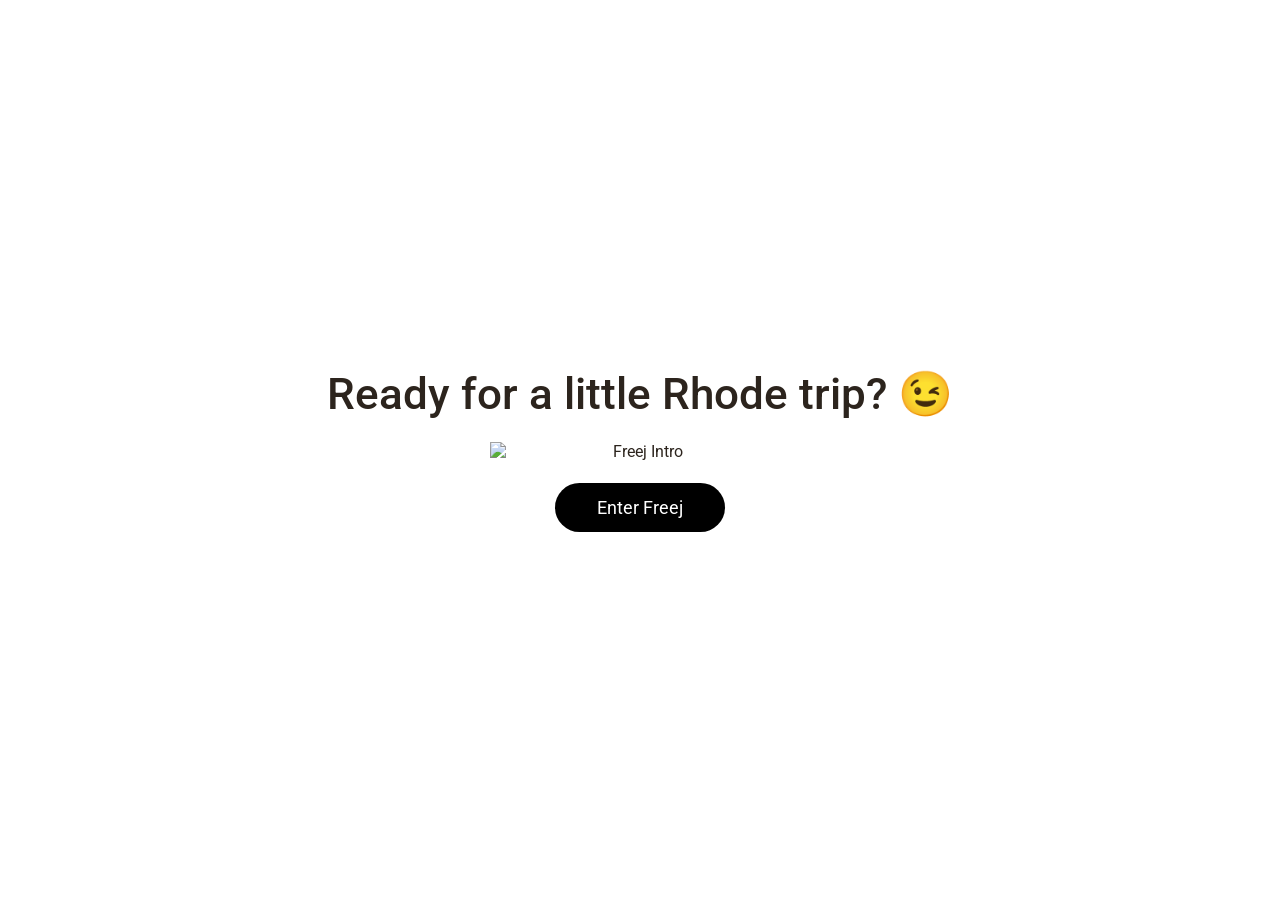
==== index.html @ 234ed82e "Add files via upload" ====
<!DOCTYPE html>
<html lang="en">
<head>
  <meta charset="UTF-8">
  <title>Freej Quiz</title>
  <link rel="stylesheet" href="style.css">
</head>
<body>

  <div class="intro-container">
    <h1 class="main-title">Ready for a little Rhode trip? 😉</h1>
    <img src="images/freejintro.png" alt="Freej Intro" class="intro-img">
    <a href="intro2.html" class="enter-btn">Enter Freej</a>
  </div>

</body>
</html>
---- style.css ----
@import url('https://fonts.googleapis.com/css2?family=Roboto:wght@300;400;500;700&display=swap');

* {
  box-sizing: border-box;
}

body {
  margin: 0;
  padding: 0;
  background: url("images/finalbg.jpg") no-repeat center center fixed;
  background-size: cover;
  font-family: 'Roboto', sans-serif;
  color: #2c241d;
}

/* INTRO */
.intro-container {
  min-height: 100vh;
  display: flex;
  flex-direction: column;
  justify-content: center;
  align-items: center;
  gap: 22px;
  text-align: center;
  padding: 20px;
}

.main-title {
  font-size: 44px;
  font-weight: 500;
  margin: 0;
}

.intro-img {
  width: 300px;
  max-width: 80vw;
  display: block;
}

.second-img {
  width: 150px;
  max-width: 60vw;
}

.enter-btn {
  display: inline-block;
  background: black;
  color: white;
  padding: 14px 42px;
  border-radius: 999px;
  text-decoration: none;
  font-size: 18px;
}

/* INTRO 2 */
.speech-box {
  background: #f4f1ea;
  border: 2px solid #5a524a;
  border-radius: 18px;
  padding: 22px 28px;
  max-width: 650px;
  width: 85%;
  text-align: center;
}

.speech-text {
  margin: 0;
  font-size: 17px;
  line-height: 1.7;
}

/* QUESTIONS */
.container {
  min-height: 100vh;
  text-align: center;
  padding: 110px 20px 40px;
}

.container h2 {
  font-size: 26px;
  font-weight: 500;
  margin: 0 0 30px;
}

.choice {
  display: block;
  width: 360px;
  max-width: 85vw;
  margin: 14px auto;
  padding: 16px 20px;
  border-radius: 999px;
  background: #2f343a;
  color: white;
  cursor: pointer;
  font-size: 15px;
  line-height: 1.5;
  text-align: center;
  transition: 0.2s;
}

.choice:hover {
  background: #3d434a;
}

.choice input {
  display: none;
}

.choice:has(input:checked) {
  background: #5a6068;
  transform: scale(0.96);
}

/* RESULT */
.overlay {
  background: rgba(0,0,0,0.35);
  min-height: 100vh;
  display: flex;
  justify-content: center;
  align-items: center;
}

.result-wrapper {
  text-align: center;
}

.result-top-line {
  color: white;
  font-size: 24px;
  margin: 0 0 18px;
}

.result-card {
  background: #ece1bb;
  padding: 30px;
  width: 620px;
  max-width: 90vw;
  border-radius: 22px;
  display: flex;
  flex-direction: column;
  align-items: center;
}

.result-main-img {
  width: 180px;
  height: auto;
  object-fit: contain;
  display: block;
  margin-bottom: 18px;
}

.result-inner-box {
  background: #f6f0e2;
  border: 1.5px solid #d8b595;
  border-radius: 14px;
  padding: 26px 34px;
  width: 500px;
  max-width: 100%;
  text-align: center;
}

.result-inner-box h1 {
  margin: 0 0 14px;
  font-size: 28px;
}

.result-inner-box p {
  margin: 0;
  line-height: 1.7;
  white-space: pre-line;
}

.restart-btn {
  margin-top: 22px;
  padding: 16px 48px;   /* bigger */
  font-size: 18px;      /* bigger text */
  background: black;
  color: white;
  border-radius: 999px;
  border: none;
  cursor: pointer;
  font-family: 'Roboto', sans-serif;
}
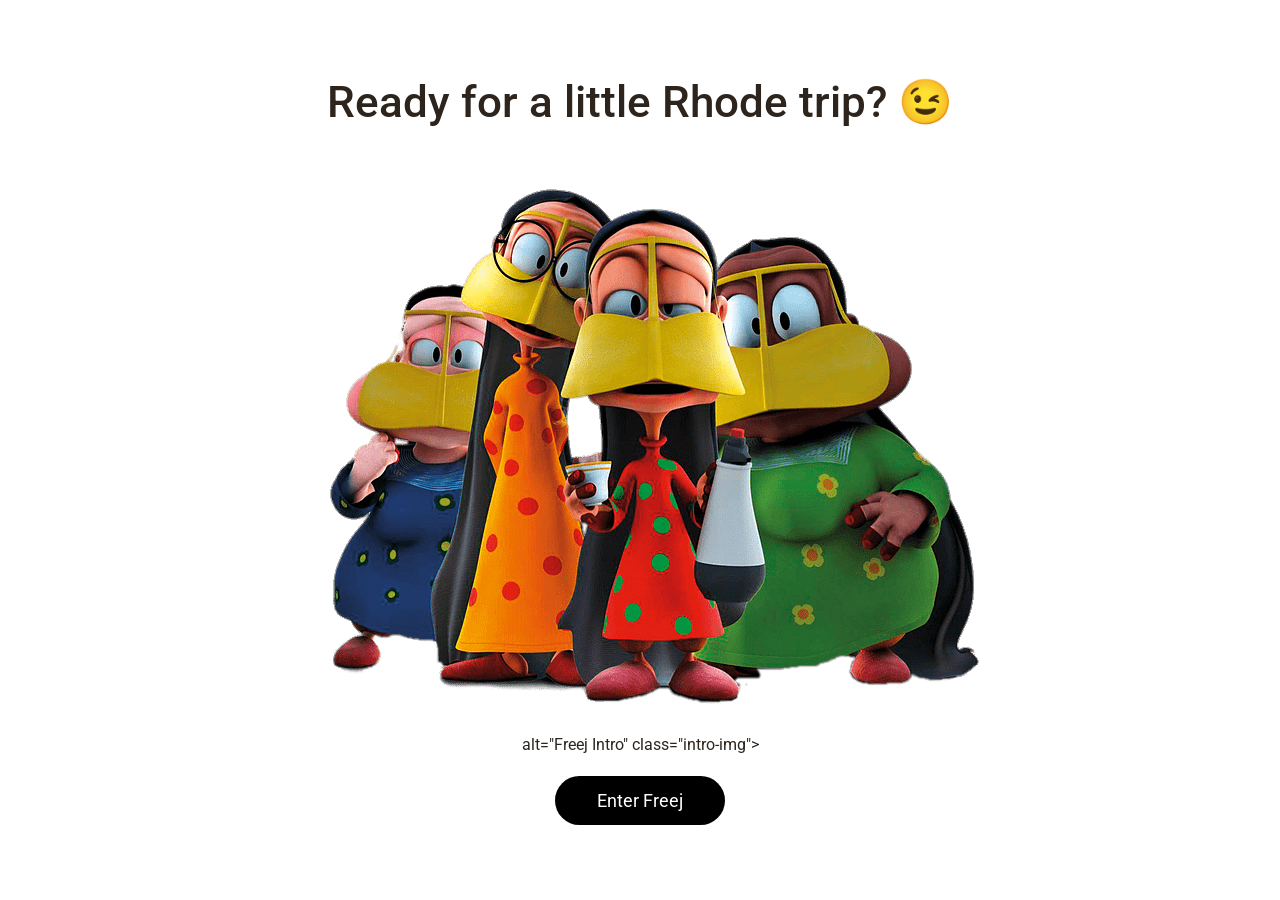
==== commit a130e085: "index.html" ====
--- a/index.html
+++ b/index.html
@@ -9,9 +9,9 @@
 
   <div class="intro-container">
     <h1 class="main-title">Ready for a little Rhode trip? 😉</h1>
-    <img src="images/freejintro.png" alt="Freej Intro" class="intro-img">
+    <img src="freejintro.png"> alt="Freej Intro" class="intro-img">
     <a href="intro2.html" class="enter-btn">Enter Freej</a>
   </div>
 
 </body>
-</html>+</html>
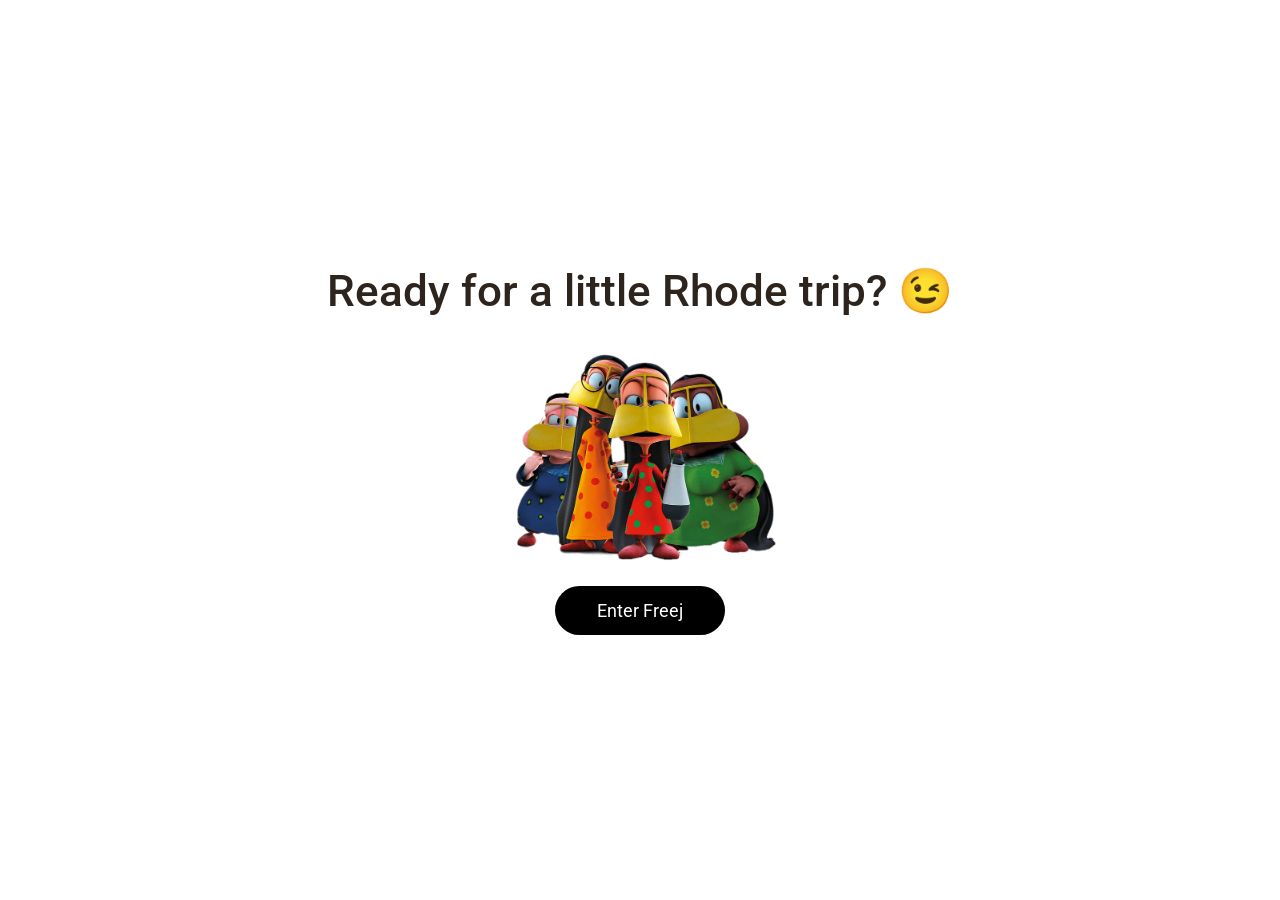
==== commit 7ac000e1: "index.html" ====
--- a/index.html
+++ b/index.html
@@ -9,7 +9,7 @@
 
   <div class="intro-container">
     <h1 class="main-title">Ready for a little Rhode trip? 😉</h1>
-    <img src="freejintro.png"> alt="Freej Intro" class="intro-img">
+    <img src="freejintro.png" alt="Freej Intro" class="intro-img">
     <a href="intro2.html" class="enter-btn">Enter Freej</a>
   </div>
 
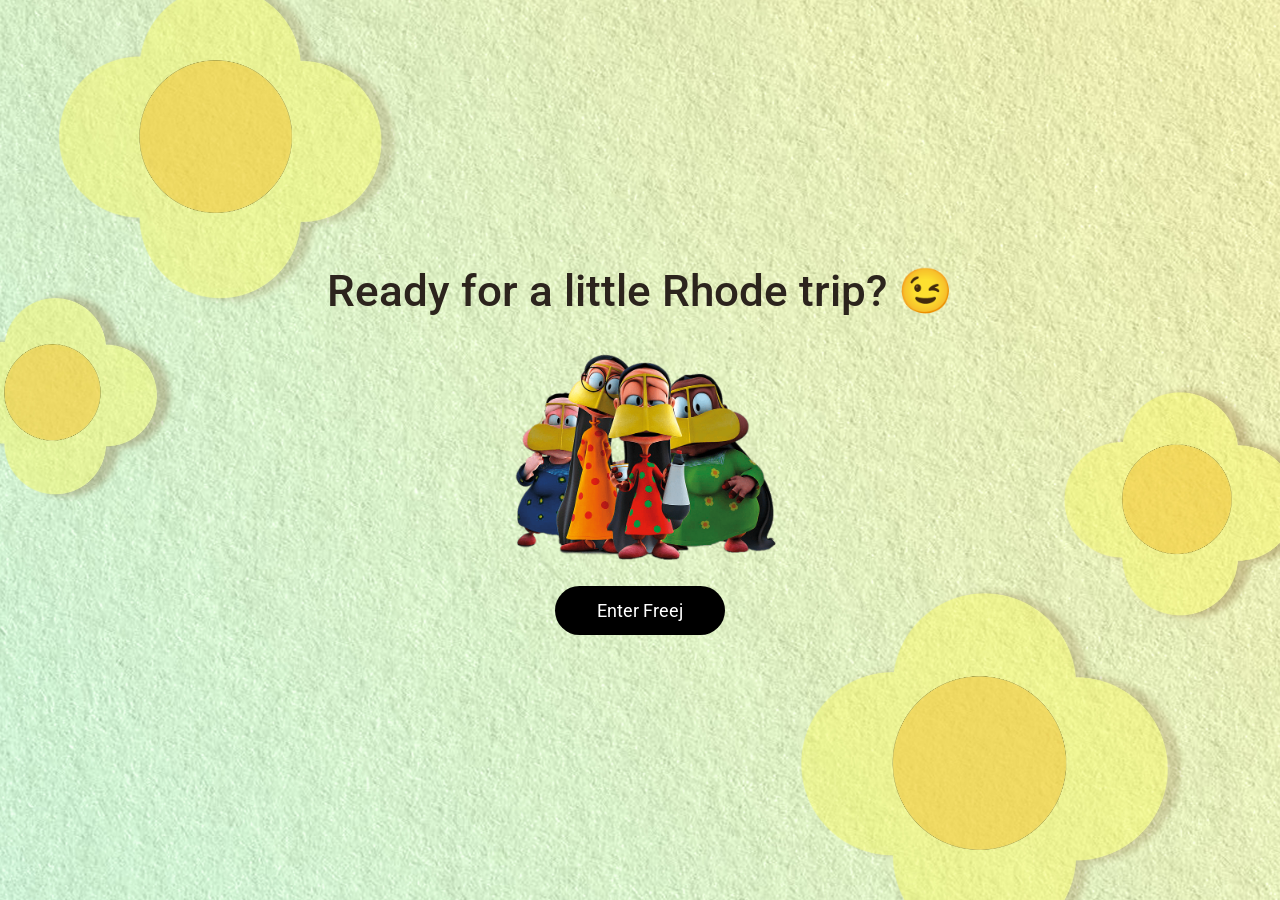
==== commit e10014d7: "ndex.html" ====
--- a/index.html
+++ b/index.html
@@ -9,7 +9,7 @@
 
   <div class="intro-container">
     <h1 class="main-title">Ready for a little Rhode trip? 😉</h1>
-    <img src="freejintro.png" alt="Freej Intro" class="intro-img">
+    <img src="freejintro.png" class="intro-img" alt="Freej Intro">
     <a href="intro2.html" class="enter-btn">Enter Freej</a>
   </div>
 
--- a/style.css
+++ b/style.css
@@ -7,7 +7,7 @@
 body {
   margin: 0;
   padding: 0;
-  background: url("images/finalbg.jpg") no-repeat center center fixed;
+  background: url("finalbg.jpg") no-repeat center center fixed;
   background-size: cover;
   font-family: 'Roboto', sans-serif;
   color: #2c241d;
